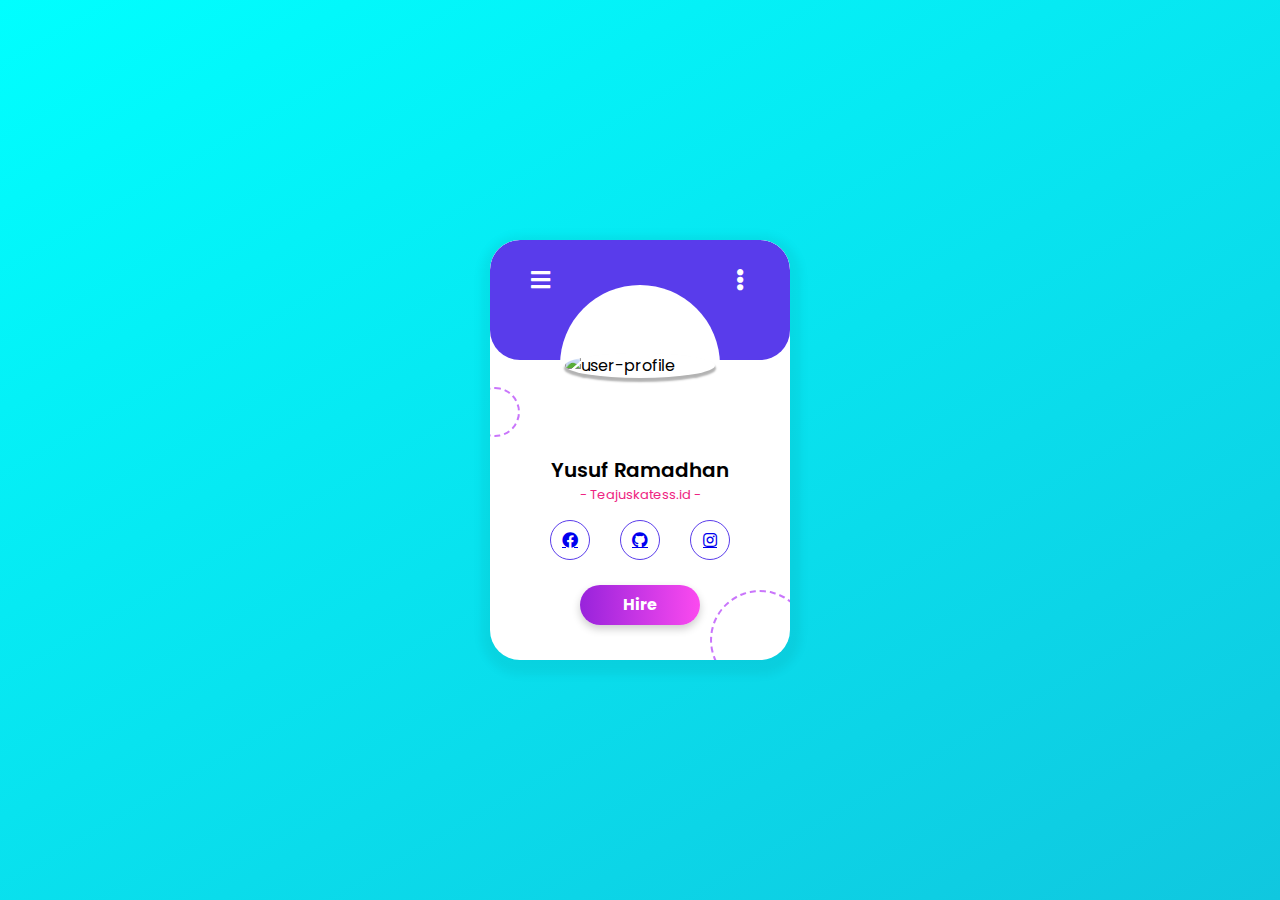
==== index.html @ 3ab86a13 "Add files via upload" ====
<!DOCTYPE html>
<html lang="en">
<head>
    <meta charset="UTF-8">
    <meta http-equiv="X-UA-Compatible" content="IE=edge">
    <meta name="viewport" content="width=device-width, initial-scale=1.0">
    <link rel="stylesheet" href="https://cdnjs.cloudflare.com/ajax/libs/font-awesome/5.15.4/css/all.min.css">
</head>
<style>
/* POPPINS FONT */
    @import url('https://fonts.googleapis.com/css2?family=Poppins:wght@400;500;600;700&display=swap');
    
    * {
        box-sizing: border-box;
        font-family: 'Poppins', sans-serif;
    }
    
    body {
        background: linear-gradient(330deg, #10c7df, aqua);
        background-repeat: no-repeat;
        margin: 0;
        padding: 0;
    }
    
    .container {
        display: flex;
        justify-content: center;
        align-items: center;
        min-height: 100vh;
        flex-wrap: wrap;
    }
    
    .card-container {
        position: relative;
        width: 300px;
        height: 420px;
        background: #fff;
        margin: 10px 20px;
        border-radius: 30px;
        box-shadow: 1px 5px 10px 10px rgba(0, 0, 0, 0.05);
        overflow: hidden;
    }
    
    .top-box {
        background: #593ceb;
        height: 120px;
        border-radius: 30px;
        padding: 20px 30px;
    }
    
    .top-menu {
        display: flex;
        justify-content: space-between;
    }
    
    .top-box i {
        font-size: 22px;
        color: white;
    }
    
    .dropdown {
        position: relative;
        display: inline-block;
        color: white;
    }
    
    .dropbtn {
        display: flex;
        align-items: center;
        justify-content: center;
        height: 40px;
        width: 40px;
        background: transparent;
        border: none;
        border-radius: 10px;
        color: #fff;
        cursor: pointer;
        transition: .3s ease-in-out;
    }
    
    .dropdown-content {
        display: none;
        position: absolute;
        width: 180px;
        background-color: #000000; /* White background for the dropdown */
        border-radius: 5px;
        box-shadow: 0px 5px 10px 1px rgba(0, 0, 0, 0.2);
        overflow: hidden;
        z-index: 10;
    }
    
    /* Show the dropdown on hover */
    .dropdown:hover .dropdown-content {
        display: block;
        color: #000;
    }
    
    /* Change the background color of the dropdown button when the dropdown content is shown */
    .dropdown:hover .dropbtn {
        box-shadow: inset 0px 0px 2px 1px #3845a1;
    }
    
    .menu-list {
        display: flex;
        flex-direction: column;
    }
    
    .menu-list a {
        text-decoration: none;
        font-size: 15px;
        color: #000;
        padding: 10px 20px;
        background: white; /* White background for menu items */
    }
    
    .menu-list a:hover {
        background: #f0f0f0; /* Light grey hover effect */
    }
    
    .more {
        right: 0;
        padding: 10px;
    }
    
    .skills-title {
        font-size: 15px;
        color: #ee2482;
    }
    
    .skills-list {
        display: flex;
        flex-wrap: wrap;
        gap: 5px;
        margin: 5px;
    }
    
    .skills-list label {
        font-size: 13px;
        background: #7760e6;
        color: #fff;
        padding: 1px 8px;
        border-radius: 3px;
    }
    
    /* Image Box */
    .image-box {
        display: flex;
        align-items: center;
        justify-content: center;
        margin: -75px auto 10px auto;
        height: 160px;
        width: 160px;
        background: #fff;
        border-radius: 50%;
    }
    
    .image-box img {
        width: 150px;
        border-radius: 50%;
        box-shadow: 0px 3px 2px 1px rgba(0, 0, 0, 0.3);
    }
    
    /* User Information */
    .user-info .name {
        display: flex;
        justify-content: center;
        font-size: 20px;
        font-weight: 600;
    }
    
    .user-info .job {
        display: flex;
        justify-content: center;
        font-size: 13px;
        color: #ee2482;
    }
    
    /* Social icons */
    .social-icons {
        display: flex;
        flex-wrap: wrap;
        justify-content: center;
        margin: 10px 0 20px 0;
        text-decoration: none;
    }
    
    .social-icon-box {
        position: relative;
        display: flex;
        align-items: center;
        flex-direction: column;
        margin: 0 10px;
        text-decoration: none;
    }
    
    .social-icon-box span {
        display: flex;
        align-items: center;
        justify-content: center;
        text-decoration:none ;
        width: 40px;
        height: 40px;
        border: 1px solid #593ceb;
        background: #fff; /* White background for social icon buttons */
        margin: 5px;
        border-radius: 50%;
        cursor: pointer;
        transition: .4s;
        z-index: 2;
        text-decoration: none;
    }
    
    .social-icon-box span:hover {
    color: #fff;
    background-color: #593ceb; /* Blue on hover */
    box-shadow: inset 0 0 0 20px #8c78f0, 0 6px 12px rgba(0, 0, 0, 0.3);
    transform: translateY(-5px); /* Lift effect */
    text-decoration: none;
}

/* Active Effect */
.social-icon-box span:active {
    transform: translateY(-2px) scale(0.95); /* Press effect */
    box-shadow: inset 0 0 0 20px #593ceb, 0 4px 8px rgba(0, 0, 0, 0.2);
    text-decoration: none;
}

/* Tooltip for Icon Name */
.social-icon-box .social-icon-name {
    position: absolute;
    top: 0;
    left: 50%;
    transform: translateX(-50%);
    opacity: 0;
    padding: 5px 20px;
    font-size: 13px;
    background: #8c78f0;
    color: #fff;
    border-radius: 30px;
    transition: all 0.3s cubic-bezier(0.07, -0.55, 0.265, 1.55);
    pointer-events: none;
    text-decoration: none;
}

/* Tooltip on Hover */
.social-icon-box span:hover ~ .social-icon-name {
    top: -45px;
    opacity: 1;
    pointer-events: auto;
    text-decoration: none;
}
    
    /* Hire Button */
.btn-box {
    display: flex;
    justify-content: center;
    align-items: center;
    margin: 20px 0;
}

.btn-box .btn {
    width: 120px;
    height: 40px;
    background: linear-gradient(to right, #9823db, #fb4aef);
    color: #fff;
    font-size: 16px;
    font-weight: bold;
    text-align: center;
    line-height: 40px;
    border: none;
    border-radius: 25px;
    box-shadow: 0 4px 8px rgba(0, 0, 0, 0.2);
    cursor: pointer;
    transition: all 0.3s ease;
    text-decoration: none;
}

.btn-box .btn:hover {
    background: linear-gradient(to right, #fb4aef, #9823db);
    transform: scale(1.05);
    box-shadow: 0 6px 12px rgba(0, 0, 0, 0.3);
}

.btn-box .btn:active {
    transform: scale(0.95);
    box-shadow: 0 2px 4px rgba(0, 0, 0, 0.2);
}
    
    /* Animated circles */
    .circle-1 {
        position: absolute;
        left: -20px;
        top: 35%;
        height: 50px;
        width: 50px;
        border: 2px dashed #c975fb;
        border-radius: 50%;
        animation: circle-1 5s ease-in-out infinite;
    }
    
    .circle-2 {
        position: absolute;
        right: -20px;
        bottom: -30px;
        height: 100px;
        width: 100px;
        border: 2px dashed #c975fb;
        border-radius: 50%;
        animation: circle-2 15s ease-in-out infinite;
    }
    
    /* Circle-1 animation */
    @keyframes circle-1 {
        50% {
            left: -20px;
            top: 40%;
        }
    }
    
    /* Circle-2 animation */
    @keyframes circle-2 {
        from {
            transform: rotate(0deg);
        }
        to {
            transform: rotate(360deg);
        }
    }
    </style>
<body>
    <div class="container">
        <!------------------------------ First card container ----------------------------------->
        <div class="card-container">
            <div class="top-box">
                <div class="top-menu">
                    <!-------------------------------  First dropdown ------------------------------------>
                    <div class="dropdown">
                        <button class="dropbtn">
                            <i class="fas fa-bars"></i>
                        </button>
                        <div class="dropdown-content menu">
                            <div class="menu-list">
                                <a href="#"><i class="fas fa-user"></i> About</a>
                                <a href="#"><i class="fas fa-briefcase"></i> Portfolio</a>
                                <a href="#"><i class="fas fa-chart-line"></i> Activities</a>
                            </div>
                        </div>
                    </div>
                    <!-------------------------------  Second dropdown ----------------------------------->
                    <div class="dropdown">
                        <button class="dropbtn">
                            <i class="fas fa-ellipsis-v"></i>
                        </button>
                        <div class="dropdown-content more">
                            <span class="skills-title">
                                <i class="fas fa-award"></i> Skills
                            </span>
                            <div class="skills-list">
                                <label><i class="fas fa-code"></i> HTML</label>
                                <label><i class="fas fa-layer-group"></i> JavaScript</label>
                                <label><i class="fas fa-paint-brush"></i> CSS</label>
                                <label><i class="fas fa-palette"></i> Designer</label>
                                <label><i class="fab fa-wordpress"></i> WordPress</label>
                            </div>
                        </div>
                    </div>
                </div>
            </div>
            <!-------------------------- End of top Box(Menu) ------------------------------------>

            <div class="image-box">
                <img src="https://www.propnexkh.com/storage/agent/desktop/5187865_1703936467.png" alt="user-profile">
            </div>
            <!-------------------------- End of Image Box ------------------------------------>

            <div class="main-box">
                <div class="user-info">
                    <span class="name">Yusuf Ramadhan</span>
                    <span class="job">- Teajuskatess.id -</span>
                </div>
                <!-------------------------- End of user information ---------------------------->

                <div class="social-icons">
                    <div class="social-icon-box">
                        <a href="https://www.instagram.com/username"><span><i class="fab fa-facebook"></i></span></a>
                            <p class="social-icon-name">Facebook</p>
                    </div>
    
                    <div class="social-icon-box">
                        <a href="https://www.instagram.com/username"><span><i class="fab fa-github"></i></span></a>
                        <p class="social-icon-name">Github</p>
                    </div>
                    <div class="social-icon-box">
                        <a href="https://www.instagram.com/username"><span><i class="fab fa-instagram"></i></span></a>
                        <p class="social-icon-name">Instagram</p>
                    </div>
                </div>
                <!---------------------------- End of Social icons ---------------------------->

                <div class="btn-box">
                    <a href="porto.html" target="_blank" class="btn">Hire</a>
                </div>
                <!---------------------------- End of button box ---------------------------->
            </div>
            <!---------------------------- Animated circles ---------------------------->
            <div class="circle-1"></div>
            <div class="circle-2"></div>
            <!---------------------------- End of Animated circles ---------------------------->
        </div>
    </div>
    <script src="https://cdnjs.cloudflare.com/ajax/libs/feather-icons/4.29.2/feather.js" integrity="sha512-pcEE/+4FGKmBV9n5aZletM/txLYSKNu5+jUM7+R0oaTyrcXzlYbYDSP20k/kjfcEWVkqhm3qu4XsQwrhRbxpZw==" crossorigin="anonymous" referrerpolicy="no-referrer"></script>
</body>
</html>
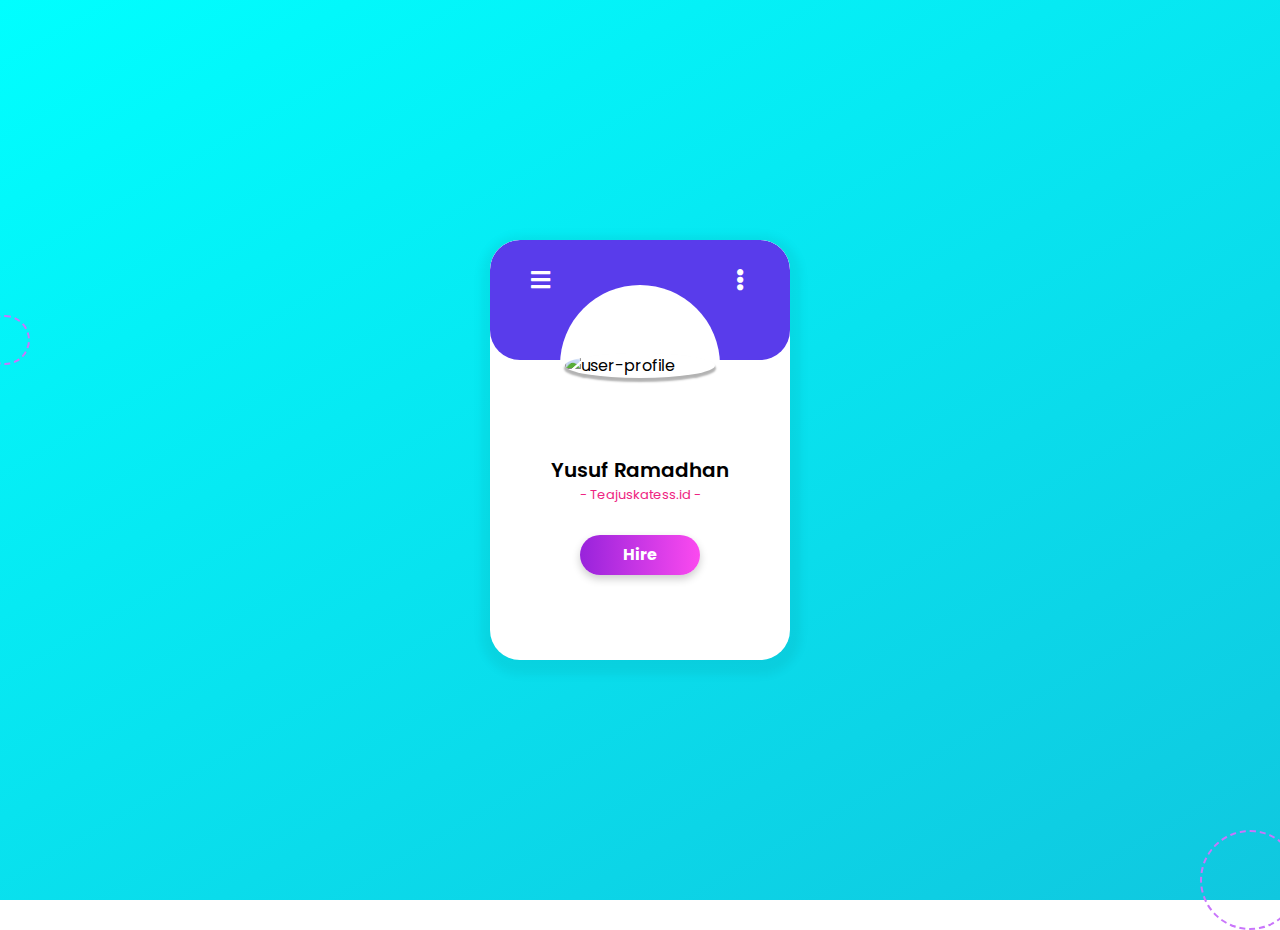
==== commit 7ec18e14: "Add files via upload" ====
--- a/index.html
+++ b/index.html
@@ -5,6 +5,8 @@
     <meta http-equiv="X-UA-Compatible" content="IE=edge">
     <meta name="viewport" content="width=device-width, initial-scale=1.0">
     <link rel="stylesheet" href="https://cdnjs.cloudflare.com/ajax/libs/font-awesome/5.15.4/css/all.min.css">
+    <link rel="stylesheet" href="https://unicons.iconscout.com/release/v4.0.8/css/line.css">
+    <link rel="icon" type="image/x-icon" href="logo.png".png">
 </head>
 <style>
 /* POPPINS FONT */
@@ -382,18 +384,19 @@
 
                 <div class="social-icons">
                     <div class="social-icon-box">
-                        <a href="https://www.instagram.com/username"><span><i class="fab fa-facebook"></i></span></a>
+                        <a href="https://www.facebook.com/share/1QEMzjxZ9Z/" target="_blank"><div class="icon"><i class="uil uil-facebook"></i></div></a>
                             <p class="social-icon-name">Facebook</p>
                     </div>
     
                     <div class="social-icon-box">
-                        <a href="https://www.instagram.com/username"><span><i class="fab fa-github"></i></span></a>
-                        <p class="social-icon-name">Github</p>
+                        <a href="https://api.whatsapp.com/send/?phone=%2B6287729966044&text&type=phone_number&app_absent=0" target="_blank"><div class="icon"><i class="uil uil-whatsapp"></i></div></a>
+                        <p class="social-icon-name">whatsapp</p>
                     </div>
                     <div class="social-icon-box">
-                        <a href="https://www.instagram.com/username"><span><i class="fab fa-instagram"></i></span></a>
+                        <a href="https://www.instagram.com/Teajuskatess" target="_blank"><div class="icon"><i class="uil uil-instagram"></i></div></a>
                         <p class="social-icon-name">Instagram</p>
                     </div>
+                </div>
                 </div>
                 <!---------------------------- End of Social icons ---------------------------->
 
@@ -408,6 +411,7 @@
             <!---------------------------- End of Animated circles ---------------------------->
         </div>
     </div>
+    <script src="script.js"></script>
     <script src="https://cdnjs.cloudflare.com/ajax/libs/feather-icons/4.29.2/feather.js" integrity="sha512-pcEE/+4FGKmBV9n5aZletM/txLYSKNu5+jUM7+R0oaTyrcXzlYbYDSP20k/kjfcEWVkqhm3qu4XsQwrhRbxpZw==" crossorigin="anonymous" referrerpolicy="no-referrer"></script>
 </body>
 </html>
